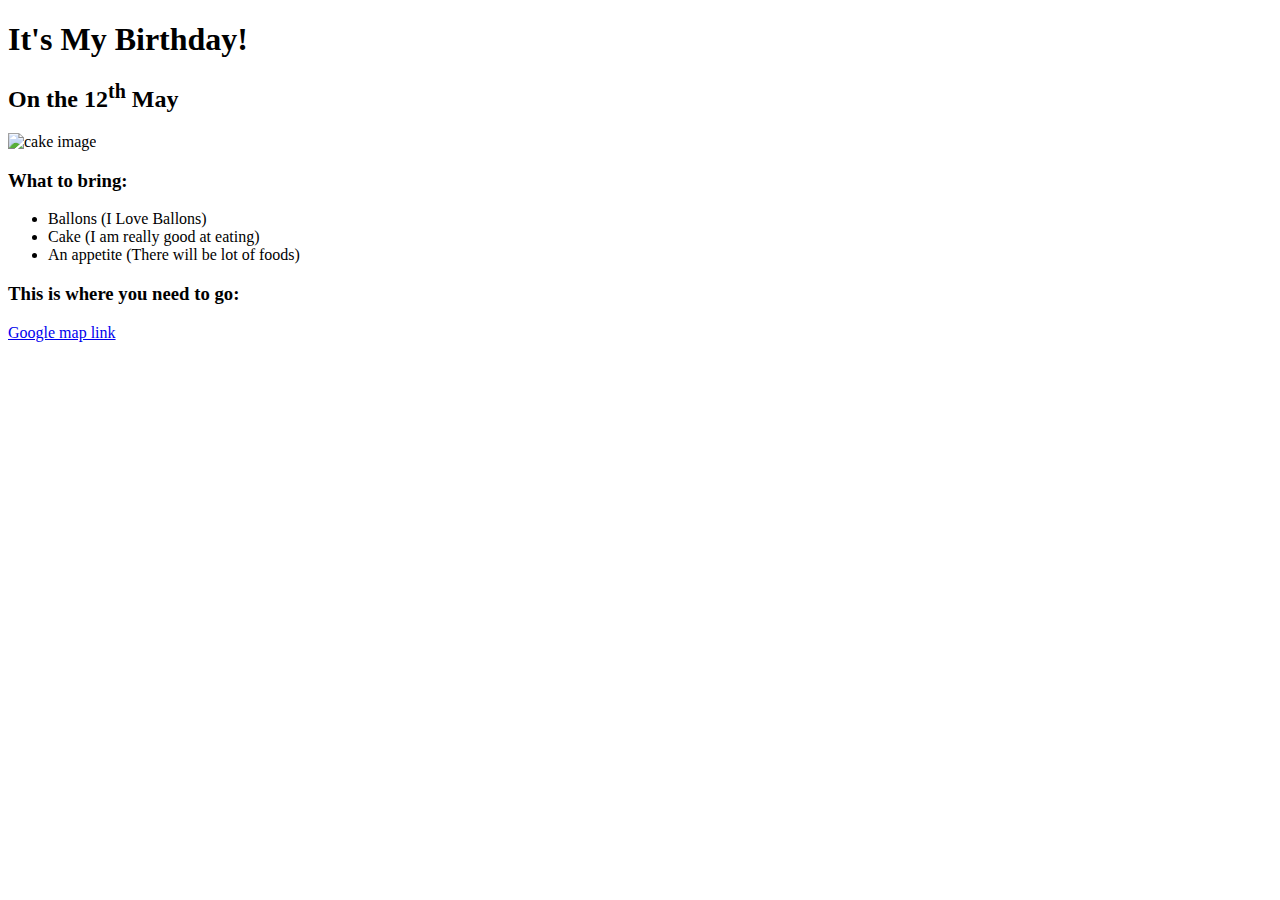
==== index.html @ 99125e2e "this repo is for the test" ====
<!DOCTYPE html>
<html lang="en">
    <head>
        <meta charset="UTF-8" />
        <meta name="viewport" content="width=device-width, initial-scale=1.0" />
        <title>Birthday invitation</title>
    </head>
    <body>
        <h1>It's My Birthday!</h1>
        <h2>On the 12<sup>th</sup> May</h2>

        <img
        src="https://raw.githubusercontent.com/appbrewery/webdev/main/birthday-cake3.4.jpeg"
        alt="cake image"
    />
        <h3>What to bring:</h3>
        <ul>
            <li>Ballons (I Love Ballons)</li>
            <li>Cake (I am really good at eating)</li>
            <li>An appetite (There will be lot of foods)</li>
        </ul>
        <h3>This is where you need to go:</h3>
        <a
            href="https://www.google.com/maps/@35.7040744,139.5577317,3a,75y,289.6h,87.01t,0.72r/data=!3m6!1e1!3m4!1sgT28ssf0BB2LxZ63JNcL1w!2e0!7i13312!8i6656"
        >Google map link</a
        >
    </body>
</html>
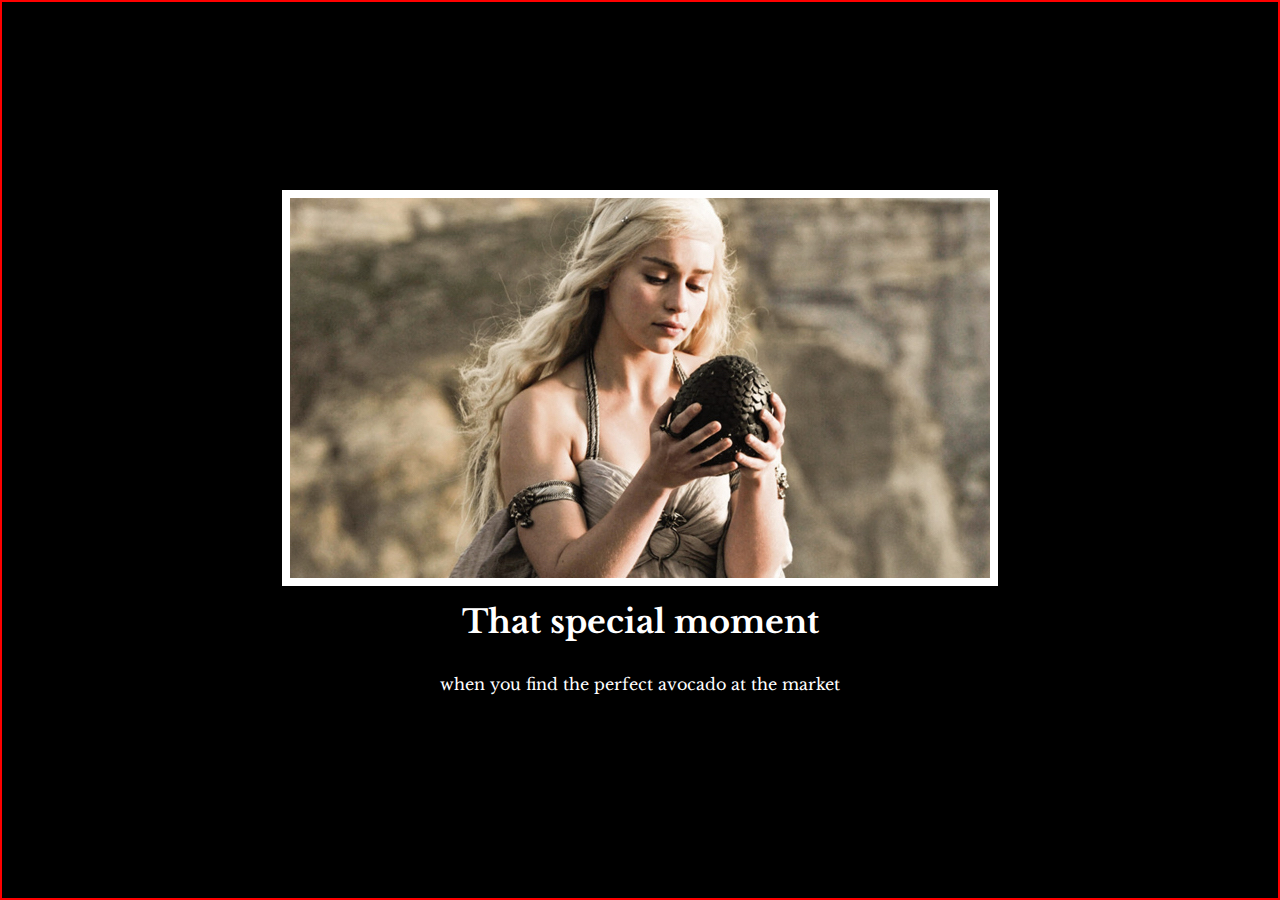
==== commit e3a72cc5: "done the project" ====
--- a/index.html
+++ b/index.html
@@ -1,28 +1,16 @@
-<!DOCTYPE html>
+<!doctype html>
 <html lang="en">
     <head>
         <meta charset="UTF-8" />
         <meta name="viewport" content="width=device-width, initial-scale=1.0" />
-        <title>Birthday invitation</title>
+        <title>Document</title>
+        <link rel="stylesheet" href="./styles.css" />
     </head>
     <body>
-        <h1>It's My Birthday!</h1>
-        <h2>On the 12<sup>th</sup> May</h2>
+    <img src="./daenerys.jpeg" alt="girl holding a stone" title="you are hovering over it"/>
 
-        <img
-        src="https://raw.githubusercontent.com/appbrewery/webdev/main/birthday-cake3.4.jpeg"
-        alt="cake image"
-    />
-        <h3>What to bring:</h3>
-        <ul>
-            <li>Ballons (I Love Ballons)</li>
-            <li>Cake (I am really good at eating)</li>
-            <li>An appetite (There will be lot of foods)</li>
-        </ul>
-        <h3>This is where you need to go:</h3>
-        <a
-            href="https://www.google.com/maps/@35.7040744,139.5577317,3a,75y,289.6h,87.01t,0.72r/data=!3m6!1e1!3m4!1sgT28ssf0BB2LxZ63JNcL1w!2e0!7i13312!8i6656"
-        >Google map link</a
-        >
+    <h1>That special moment</h1>
+
+    <div>when you find the perfect avocado at the market</div>
     </body>
 </html>
--- a/styles.css
+++ b/styles.css
@@ -0,0 +1,28 @@
+@import url('https://fonts.googleapis.com/css2?family=Inter:ital,opsz,wght@0,14..32,100..900;1,14..32,100..900&family=Libre+Baskerville:ital,wght@0,400;0,700;1,400&display=swap');
+*,
+*::before,
+*::after {
+  box-sizing: border-box;
+  margin: 0px;
+  padding: 0px;
+  color: white;
+}
+
+body {
+  background: black;
+  font-family: "Libre Baskerville", serif;
+  border:2px solid red;
+  display: flex;
+  align-items: center;
+  flex-direction: column;
+  height: 100vh;
+  justify-content: center;
+}
+
+img {
+  border: 0.5em white solid;
+}
+
+h1, div{
+    padding:1rem;
+}
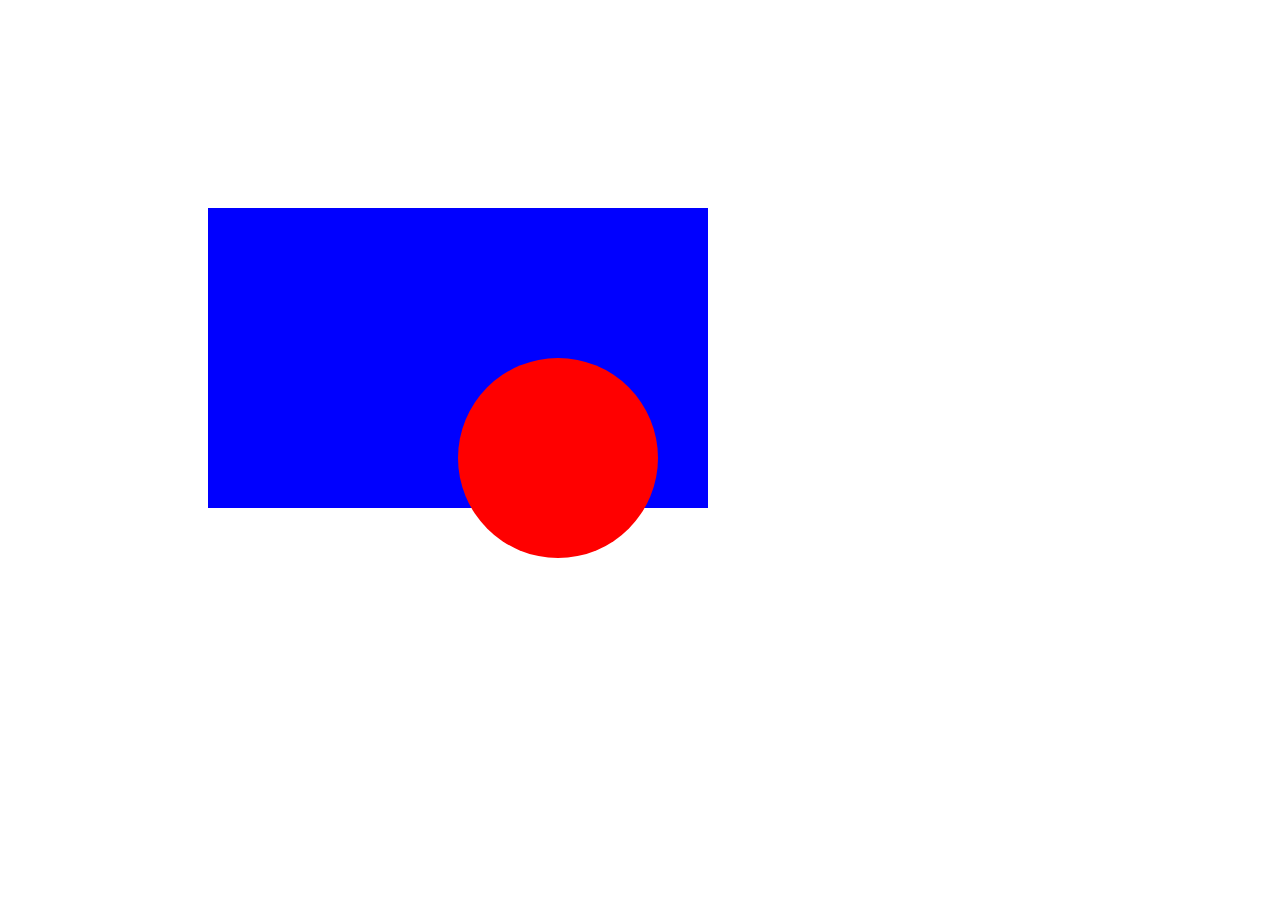
==== commit 2c1007b0: "exercise of css positioning" ====
--- a/index.html
+++ b/index.html
@@ -1,16 +1,17 @@
-<!doctype html>
+<!DOCTYPE html>
 <html lang="en">
     <head>
-        <meta charset="UTF-8" />
-        <meta name="viewport" content="width=device-width, initial-scale=1.0" />
+        <meta charset="UTF-8">
+        <meta name="viewport" content="width=device-width, initial-scale=1.0">
         <title>Document</title>
-        <link rel="stylesheet" href="./styles.css" />
+        <link rel="stylesheet" href="./styles.css">
     </head>
+
     <body>
-    <img src="./daenerys.jpeg" alt="girl holding a stone" title="you are hovering over it"/>
 
-    <h1>That special moment</h1>
+        <div class='blue-box'>
+            <div class='red-ball'></div>
+        </div>
 
-    <div>when you find the perfect avocado at the market</div>
     </body>
 </html>
--- a/styles.css
+++ b/styles.css
@@ -1,28 +1,18 @@
-@import url('https://fonts.googleapis.com/css2?family=Inter:ital,opsz,wght@0,14..32,100..900;1,14..32,100..900&family=Libre+Baskerville:ital,wght@0,400;0,700;1,400&display=swap');
-*,
-*::before,
-*::after {
-  box-sizing: border-box;
-  margin: 0px;
-  padding: 0px;
-  color: white;
+.blue-box {
+  background: blue;
+  width: 500px;
+  height: 300px;
+  position: relative;
+  top: 200px;
+  left: 200px;
 }
 
-body {
-  background: black;
-  font-family: "Libre Baskerville", serif;
-  border:2px solid red;
-  display: flex;
-  align-items: center;
-  flex-direction: column;
-  height: 100vh;
-  justify-content: center;
+.red-ball {
+    width: 200px;
+    height:200px;
+    background: red;
+    border-radius: 50%;
+    position: absolute;
+    top:150px;
+    left:250px;
 }
-
-img {
-  border: 0.5em white solid;
-}
-
-h1, div{
-    padding:1rem;
-}
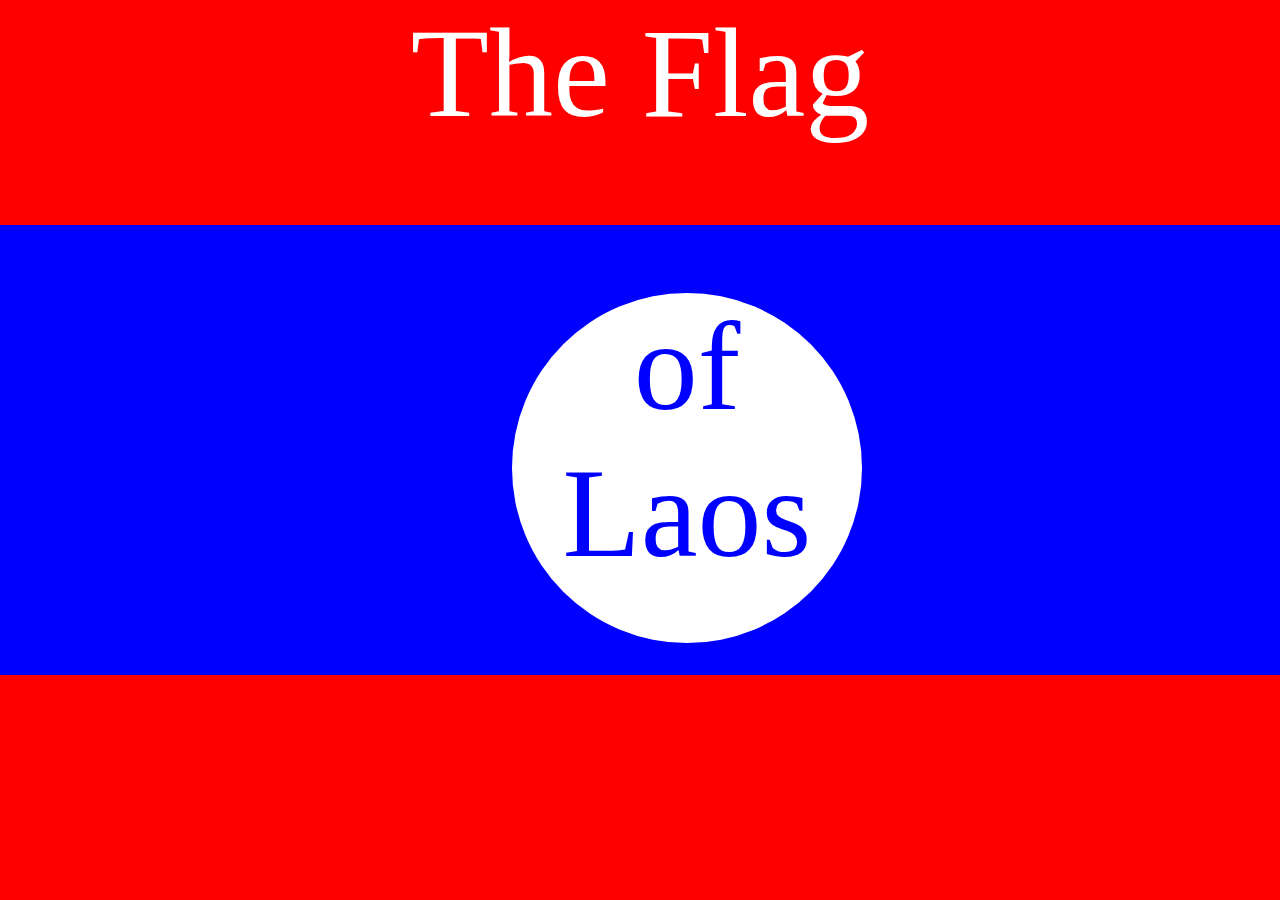
==== commit df28b9d0: "making the cheepest version of Laos flag" ====
--- a/index.html
+++ b/index.html
@@ -1,17 +1,18 @@
 <!DOCTYPE html>
 <html lang="en">
     <head>
-        <meta charset="UTF-8">
-        <meta name="viewport" content="width=device-width, initial-scale=1.0">
+        <meta charset="UTF-8" />
+        <meta name="viewport" content="width=device-width, initial-scale=1.0" />
         <title>Document</title>
-        <link rel="stylesheet" href="./styles.css">
+        <link rel="stylesheet" href="./style.css" />
     </head>
 
     <body>
-
-        <div class='blue-box'>
-            <div class='red-ball'></div>
+        <div class="red-box">
+            The Flag
+            <div class="blue-box">
+                <div class="white-ball">of Laos</div>
+            </div>
         </div>
-
     </body>
 </html>
--- a/style.css
+++ b/style.css
@@ -0,0 +1,39 @@
+*,*::after,*::before {
+    border:0px;
+    margin:0px;
+    padding:0px;
+    box-sizing: border-box;
+}
+
+html,body{
+    height: 100vh;
+}
+
+.red-box {
+    color:white;
+    background: red;
+    height: 100%;
+    font-size:8em;
+    text-align: center;
+    position: relative;
+}
+
+.red-box .blue-box {
+    background: blue;
+    position: absolute;
+    width: 100%;
+    top:25%;
+    height: 50%;
+}
+
+.red-box .blue-box .white-ball{
+    background: white;
+    width: 350px;
+    height: 350px;
+    border-radius: 50%;
+    color: blue;
+    position: absolute;
+    top:15%;
+    left:40%;
+}
+
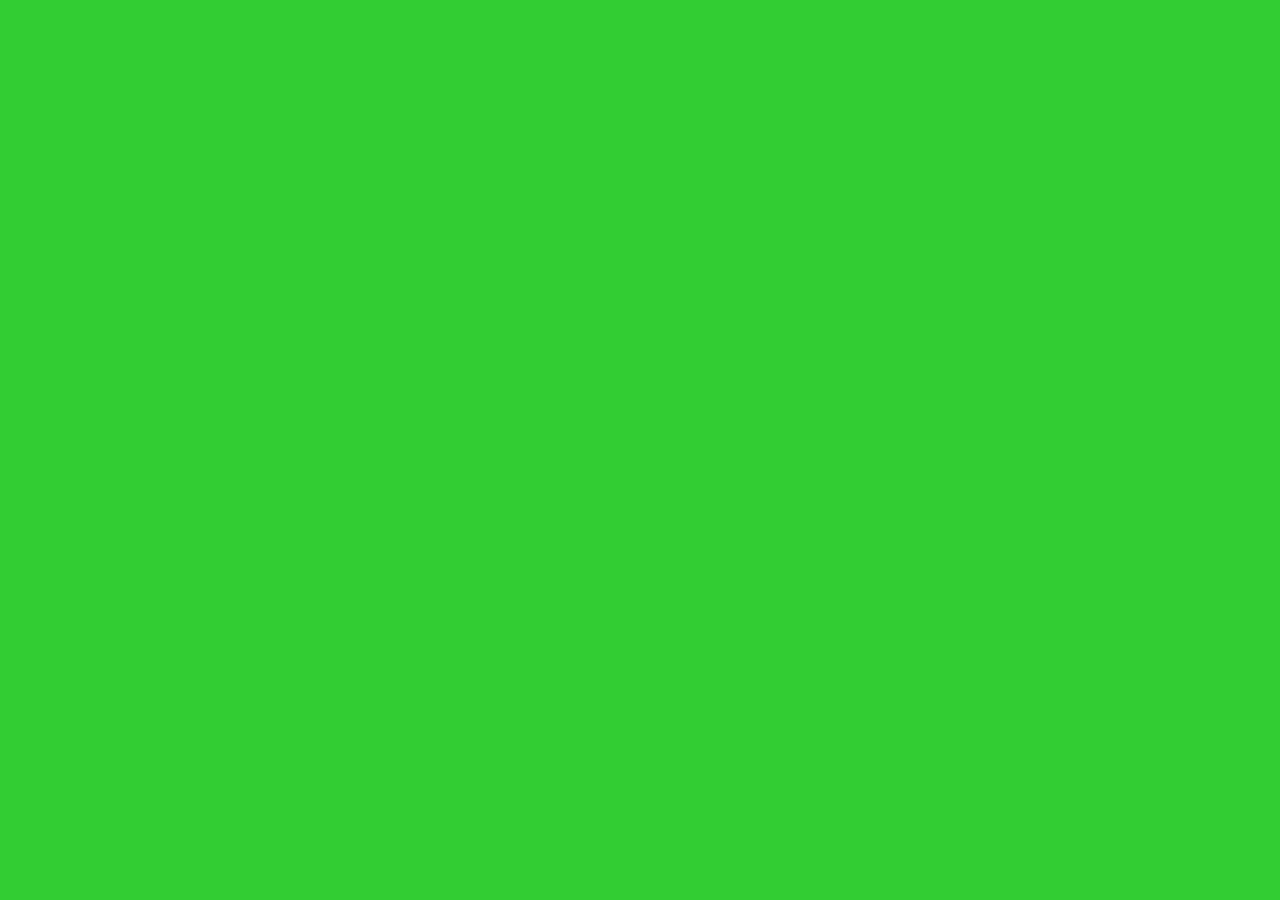
==== commit 5b09475d: "some media querie practices" ====
--- a/index.html
+++ b/index.html
@@ -4,15 +4,9 @@
         <meta charset="UTF-8" />
         <meta name="viewport" content="width=device-width, initial-scale=1.0" />
         <title>Document</title>
-        <link rel="stylesheet" href="./style.css" />
+        <link rel="stylesheet" href="./styles.css">
     </head>
+    <body>
 
-    <body>
-        <div class="red-box">
-            The Flag
-            <div class="blue-box">
-                <div class="white-ball">of Laos</div>
-            </div>
-        </div>
     </body>
 </html>
--- a/styles.css
+++ b/styles.css
@@ -0,0 +1,34 @@
+* {
+    padding: 0px;
+    margin: 0px;
+}
+
+html,
+body {
+    width: 100vw;
+    height: 100vh;
+}
+
+@media (max-width: 480px) {
+    body {
+        background: lightsalmon;
+    }
+}
+
+@media (max-width: 1200px) {
+    body {
+        background: powderblue;
+    }
+}
+
+@media (max-width:1600px){
+    body{
+        background: limegreen;
+    }
+}
+
+@media (min-width: 1601px) {
+    body{
+        background: seagreen;
+    }
+}
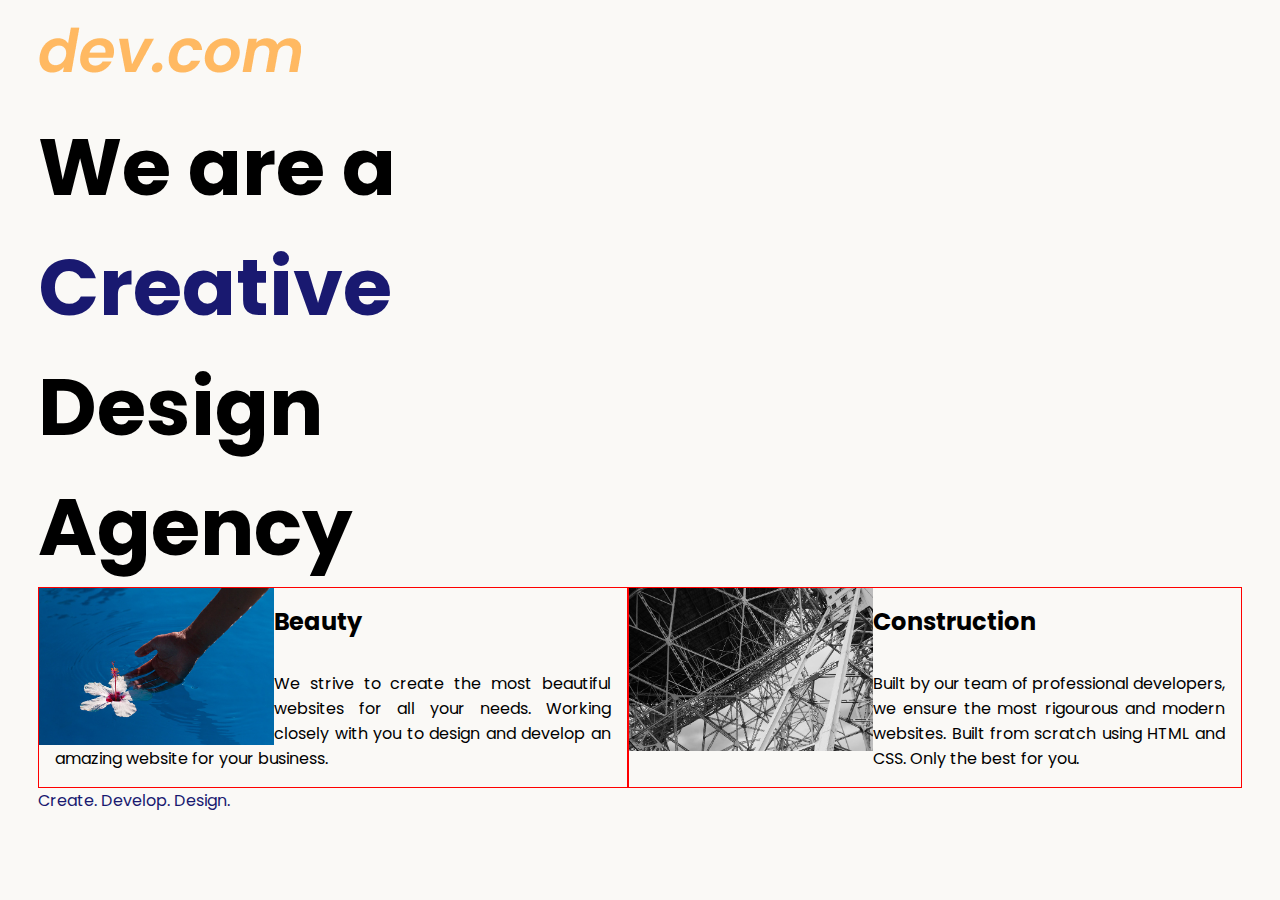
==== commit 5f7f9634: "have to add mobile responsiveness" ====
--- a/index.html
+++ b/index.html
@@ -1,12 +1,51 @@
-<!DOCTYPE html>
+<!doctype html>
 <html lang="en">
     <head>
         <meta charset="UTF-8" />
         <meta name="viewport" content="width=device-width, initial-scale=1.0" />
-        <title>Document</title>
-        <link rel="stylesheet" href="./styles.css">
+        <title>Web Agency</title>
+        <link rel="preconnect" href="https://fonts.googleapis.com" />
+        <link rel="preconnect" href="https://fonts.gstatic.com" crossorigin />
+        <link
+        href="https://fonts.googleapis.com/css2?family=Poppins:wght@400;700&display=swap"
+        rel="stylesheet"
+    />
+        <link rel="stylesheet" href="./styles.css" />
     </head>
     <body>
+        <header>
+            <img src="./assets/images/logo.png" alt="Logo Web Agency" />
+        </header>
 
+        <h1>We are a <span>Creative</span> Design Agency</h1>
+
+        <div class="flex">
+            <div class="card border">
+                <img
+                src="./assets/images/beautiful.jpg"
+                alt="it's a flower"
+                title="It's a flower"
+            />
+                <h2>Beauty</h2>
+                <p>
+                    We strive to create the most beautiful websites for all your needs.
+                    Working closely with you to design and develop an amazing website for
+                    your business.
+                </p>
+            </div>
+
+            <div class="card border">
+                <img src="./assets/images/construction.jpg" alt="construction" />
+                <h2>Construction</h2>
+                <p>
+                    Built by our team of professional developers, we ensure the most
+                    rigourous and modern websites. Built from scratch using HTML and CSS.
+                    Only the best for you.
+                </p>
+            </div>
+        </div>
+        <footer>
+            <p>Create. Develop. Design.</p>
+        </footer>
     </body>
 </html>
--- a/styles.css
+++ b/styles.css
@@ -1,34 +1,47 @@
-* {
+*,
+*::before,
+*::after {
+    box-sizing: border-box;
+    margin: 0px;
     padding: 0px;
-    margin: 0px;
+    border: 0px;
 }
 
-html,
 body {
-    width: 100vw;
-    height: 100vh;
+    background: #faf9f6;
+    font-family: "Poppins", sans-serif;
+    padding: 0 3vw;
 }
 
-@media (max-width: 480px) {
-    body {
-        background: lightsalmon;
-    }
+span,footer > p {
+    color: midnightblue;
 }
 
-@media (max-width: 1200px) {
-    body {
-        background: powderblue;
-    }
+header {
+    padding: 3vh 0;
 }
 
-@media (max-width:1600px){
-    body{
-        background: limegreen;
-    }
+.border {
+    border: 1px red solid;
 }
 
-@media (min-width: 1601px) {
-    body{
-        background: seagreen;
-    }
+h1 {
+    font-size: 5rem;
+    display: inline-block;
+    width: 50%;
 }
+
+.flex{
+    display: flex;
+}
+
+.flex img{
+    display:inline-block;
+    float: left;
+    width: 40%;
+}
+
+.flex p, .flex h2{
+    padding:1rem 1em;
+    text-align: justify;
+}
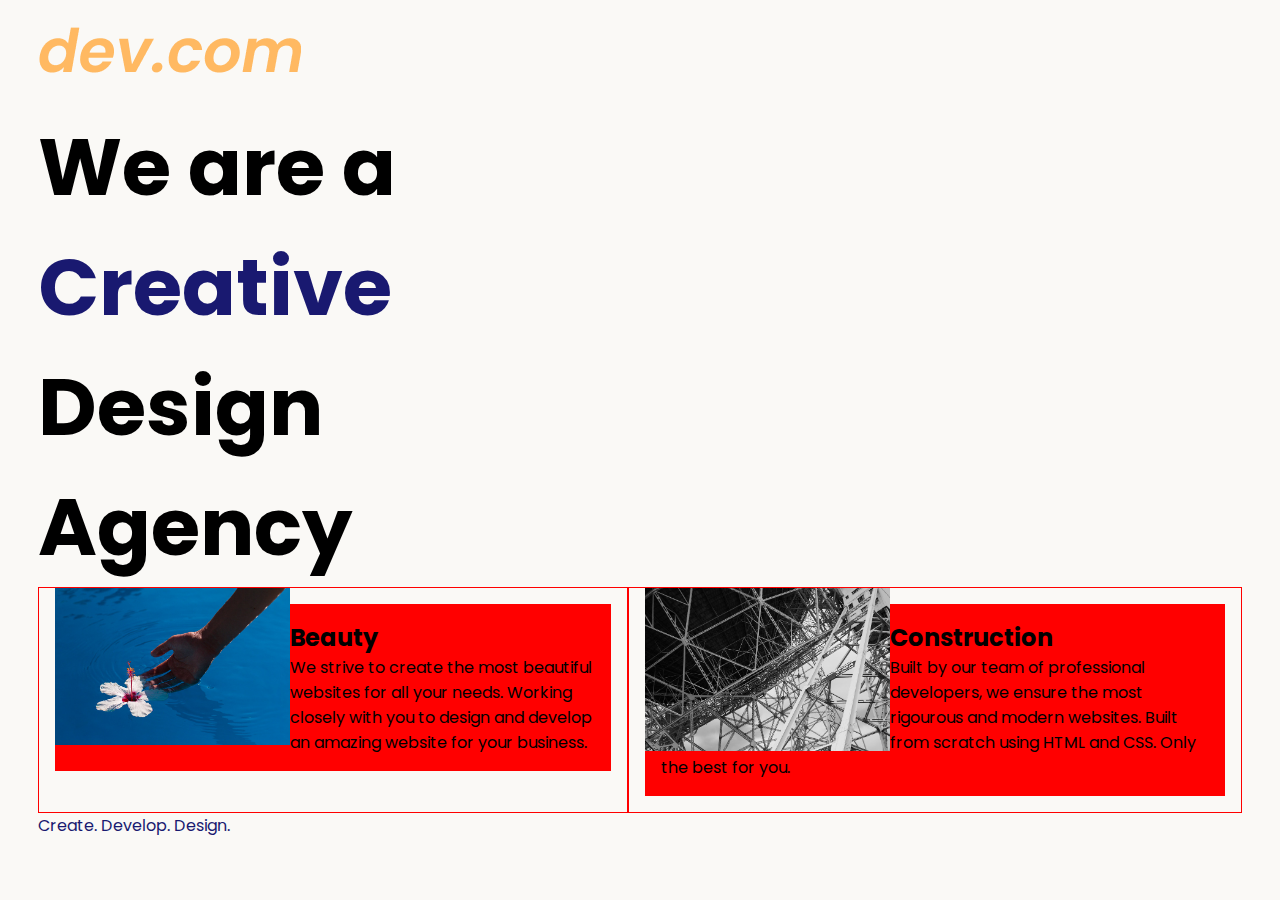
==== commit 070dd471: "adding more css" ====
--- a/index.html
+++ b/index.html
@@ -1,4 +1,4 @@
-<!doctype html>
+<!DOCTYPE html>
 <html lang="en">
     <head>
         <meta charset="UTF-8" />
@@ -26,22 +26,26 @@
                 alt="it's a flower"
                 title="It's a flower"
             />
-                <h2>Beauty</h2>
-                <p>
-                    We strive to create the most beautiful websites for all your needs.
-                    Working closely with you to design and develop an amazing website for
-                    your business.
-                </p>
+                <div class='content'>
+                    <h2>Beauty</h2>
+                    <p>
+                        We strive to create the most beautiful websites for all your needs.
+                        Working closely with you to design and develop an amazing website for
+                        your business.
+                    </p>
+                </div>
             </div>
 
             <div class="card border">
                 <img src="./assets/images/construction.jpg" alt="construction" />
-                <h2>Construction</h2>
-                <p>
-                    Built by our team of professional developers, we ensure the most
-                    rigourous and modern websites. Built from scratch using HTML and CSS.
-                    Only the best for you.
-                </p>
+                <div class='content'>
+                    <h2>Construction</h2>
+                    <p>
+                        Built by our team of professional developers, we ensure the most
+                        rigourous and modern websites. Built from scratch using HTML and CSS.
+                        Only the best for you.
+                    </p>
+                </div>
             </div>
         </div>
         <footer>
--- a/styles.css
+++ b/styles.css
@@ -1,47 +1,50 @@
 *,
 *::before,
 *::after {
-    box-sizing: border-box;
-    margin: 0px;
-    padding: 0px;
-    border: 0px;
+  box-sizing: border-box;
+  margin: 0px;
+  padding: 0px;
+  border: 0px;
 }
 
 body {
-    background: #faf9f6;
-    font-family: "Poppins", sans-serif;
-    padding: 0 3vw;
+  background: #faf9f6;
+  font-family: "Poppins", sans-serif;
+  padding: 0 3vw;
 }
 
-span,footer > p {
-    color: midnightblue;
+span,
+footer > p {
+  color: midnightblue;
 }
 
 header {
-    padding: 3vh 0;
+  padding: 3vh 0;
 }
 
 .border {
-    border: 1px red solid;
+  border: 1px red solid;
 }
 
 h1 {
-    font-size: 5rem;
-    display: inline-block;
-    width: 50%;
+  font-size: 5rem;
+  display: inline-block;
+  width: 50%;
 }
 
-.flex{
-    display: flex;
+.flex {
+  display: flex;
 }
 
-.flex img{
-    display:inline-block;
-    float: left;
-    width: 40%;
+.flex img {
+  display: inline-block;
+  float: left;
+  width: 40%;
+    margin-left: 1rem;
 }
 
-.flex p, .flex h2{
-    padding:1rem 1em;
-    text-align: justify;
+.content {
+    background: red;
+    padding:1em;
+    margin:1em;
 }
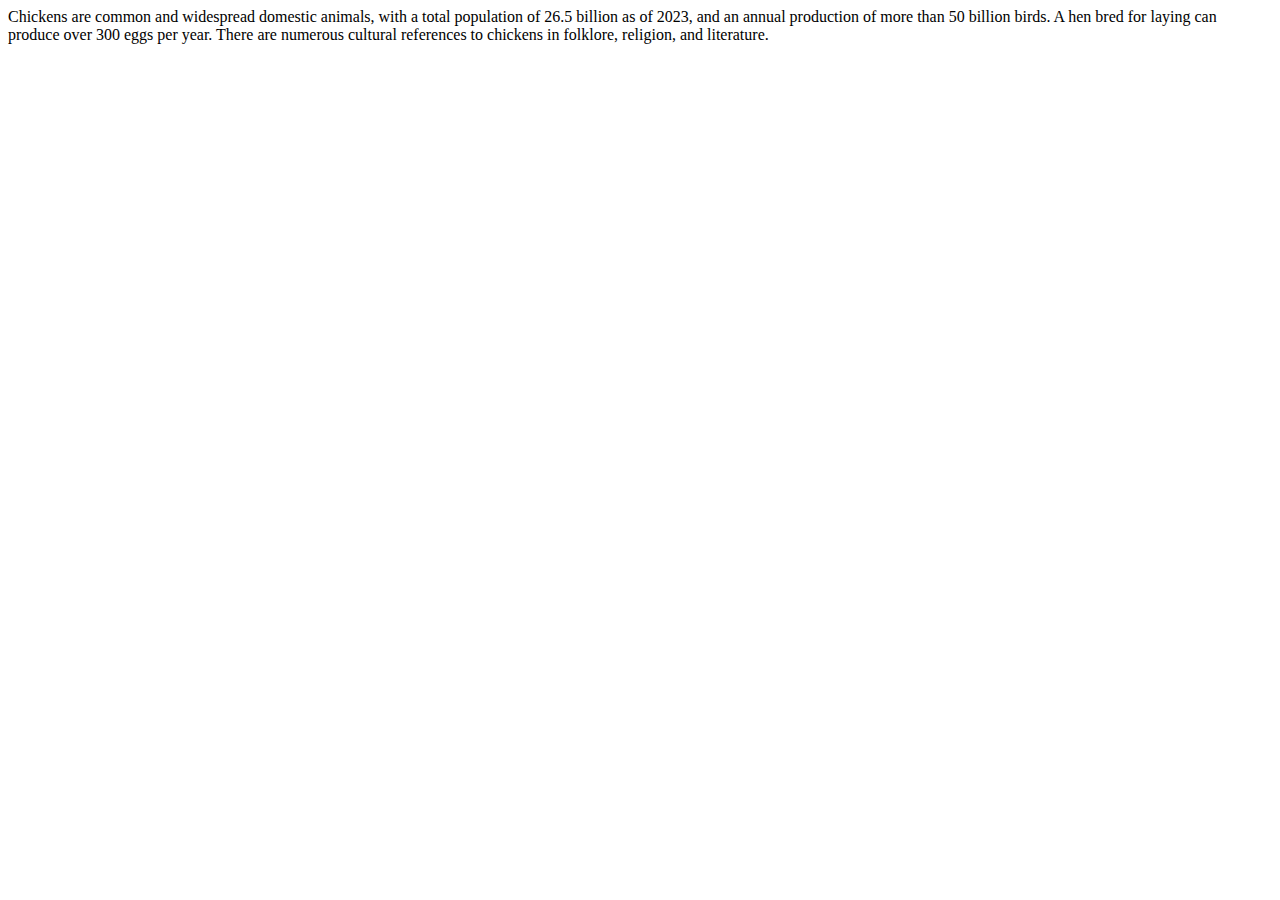
==== commit 90da95a6: "adding chicken I guess" ====
--- a/index.html
+++ b/index.html
@@ -1,55 +1,11 @@
 <!DOCTYPE html>
 <html lang="en">
     <head>
-        <meta charset="UTF-8" />
-        <meta name="viewport" content="width=device-width, initial-scale=1.0" />
-        <title>Web Agency</title>
-        <link rel="preconnect" href="https://fonts.googleapis.com" />
-        <link rel="preconnect" href="https://fonts.gstatic.com" crossorigin />
-        <link
-        href="https://fonts.googleapis.com/css2?family=Poppins:wght@400;700&display=swap"
-        rel="stylesheet"
-    />
-        <link rel="stylesheet" href="./styles.css" />
+        <meta charset="UTF-8">
+        <meta name="viewport" content="width=device-width, initial-scale=1.0">
+        <title>Document</title>
     </head>
     <body>
-        <header>
-            <img src="./assets/images/logo.png" alt="Logo Web Agency" />
-        </header>
-
-        <h1>We are a <span>Creative</span> Design Agency</h1>
-
-        <div class="flex">
-            <div class="card border">
-                <img
-                src="./assets/images/beautiful.jpg"
-                alt="it's a flower"
-                title="It's a flower"
-            />
-                <div class='content'>
-                    <h2>Beauty</h2>
-                    <p>
-                        We strive to create the most beautiful websites for all your needs.
-                        Working closely with you to design and develop an amazing website for
-                        your business.
-                    </p>
-                </div>
-            </div>
-
-            <div class="card border">
-                <img src="./assets/images/construction.jpg" alt="construction" />
-                <div class='content'>
-                    <h2>Construction</h2>
-                    <p>
-                        Built by our team of professional developers, we ensure the most
-                        rigourous and modern websites. Built from scratch using HTML and CSS.
-                        Only the best for you.
-                    </p>
-                </div>
-            </div>
-        </div>
-        <footer>
-            <p>Create. Develop. Design.</p>
-        </footer>
+        Chickens are common and widespread domestic animals, with a total population of 26.5 billion as of 2023, and an annual production of more than 50 billion birds. A hen bred for laying can produce over 300 eggs per year. There are numerous cultural references to chickens in folklore, religion, and literature.
     </body>
 </html>
